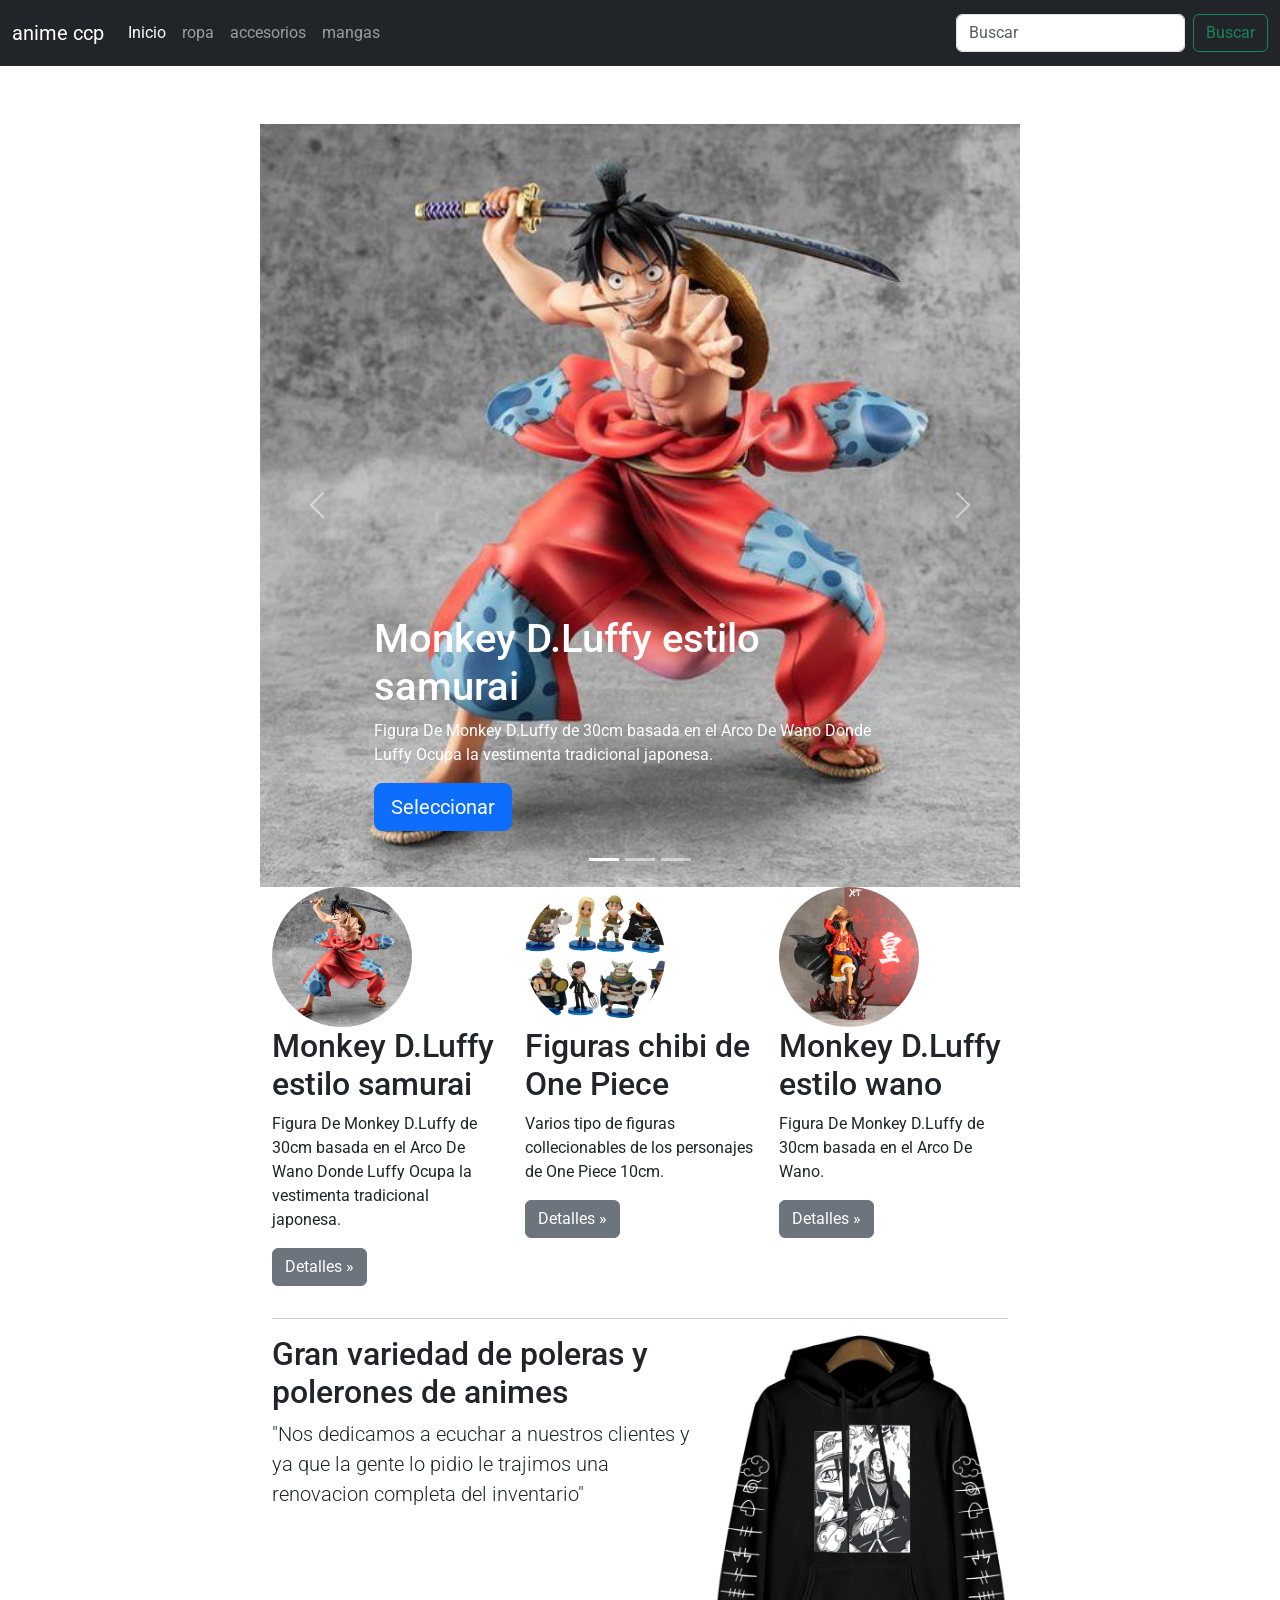
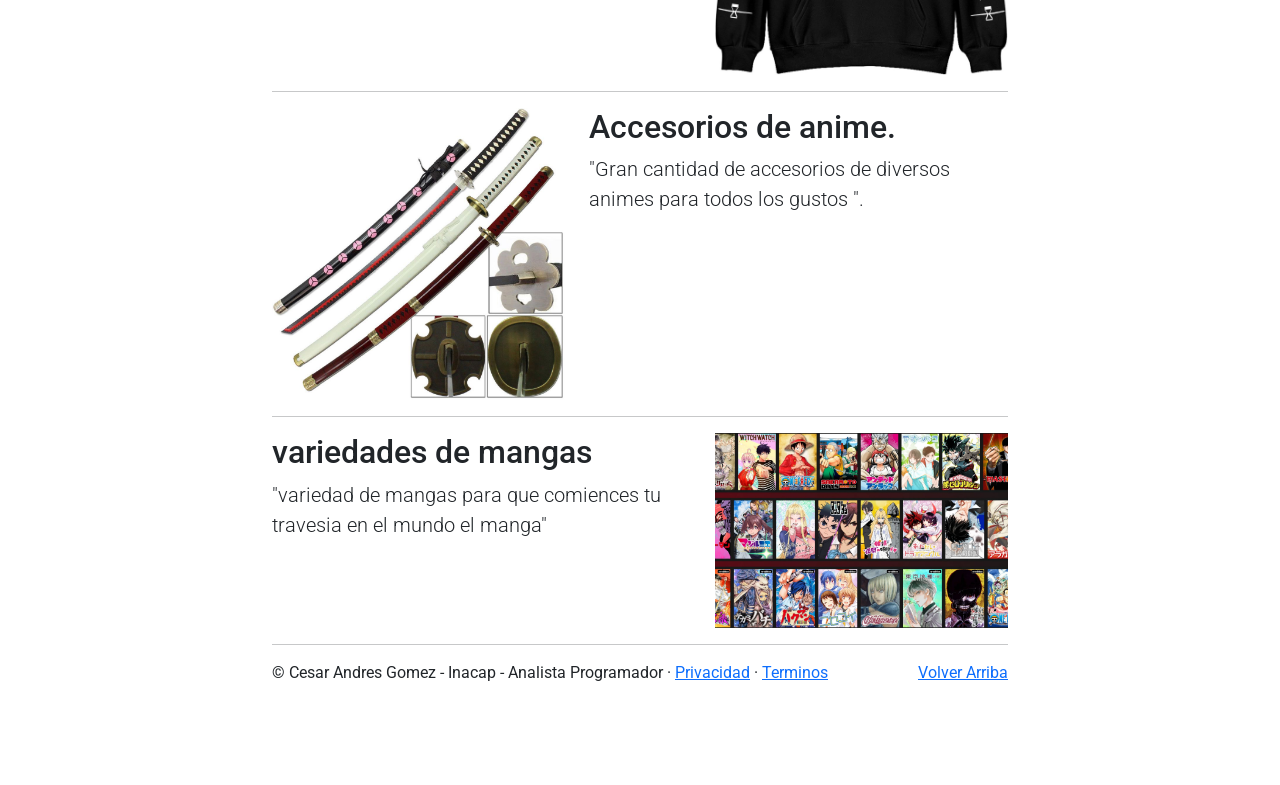
==== PrincipalPage/index.html @ a4d3cabe "feat: agrega 3 paginas" ====
<!doctype html>
<html lang="es" dir="ltr">
  <head>
    <meta charset="utf-8">
    <meta name="viewport" content="width=device-width, initial-scale=1">
    <meta name="description" content="">
    <meta name="author" content="Mark Otto, Jacob Thornton, and Bootstrap contributors">
    <meta name="generator" content="Hugo 0.84.0">
    <title>Anime ccp</title>

    <link rel="canonical" href="https://getbootstrap.com/docs/5.0/examples/carousel/">

    

    <!-- Bootstrap core CSS -->
  <link href="https://cdn.jsdelivr.net/npm/bootstrap@5.3.3/dist/css/bootstrap.min.css" rel="stylesheet">

    <style>
      .bd-placeholder-img {
        font-size: 1.125rem;
        text-anchor: middle;
        -webkit-user-select: none;
        -moz-user-select: none;
        user-select: none;
        object-fit: cover;
      }

      @media (min-width: 768px) {
        .bd-placeholder-img-lg {
          font-size: 3.5rem;
        }
      }
    </style>
    
    <!-- Custom styles for this template -->
    <link href="estilo.css" rel="stylesheet">
  </head>
  <body>
    
<header>
  <nav class="navbar navbar-expand-md navbar-dark fixed-top bg-dark">
    
    <div class="container-fluid">
      <a class="navbar-brand" href="#">anime ccp</a>
      <button class="navbar-toggler" type="button" data-bs-toggle="collapse" data-bs-target="#navbarCollapse" aria-controls="navbarCollapse" aria-expanded="false" aria-label="Toggle navigation">
        <span class="navbar-toggler-icon"></span>
      </button>
      <div class="collapse navbar-collapse" id="navbarCollapse">
        <ul class="navbar-nav me-auto mb-2 mb-md-0">
          <li class="nav-item">
            <a class="nav-link active" aria-current="page" href="#">Inicio</a>
          </li>
          <li class="nav-item">
            <a class="nav-link" href="../ItemPage/pagina2.html">ropa</a>
          </li>
          <li class="nav-item">
            <a class="nav-link " href="#" tabindex="-1" aria-disabled="true">accesorios</a>
          </li>
        </li>
        <li class="nav-item">
          <a class="nav-link " href="#" tabindex="-1" aria-disabled="true">mangas</a>
        </li>
        </ul>
        <form class="d-flex">
          <input class="form-control me-2" type="search" placeholder="Buscar" aria-label="Search">
          <button class="btn btn-outline-success" type="submit">Buscar</button>
        </form>
      </div>
    </div>
  </nav>
</header>

<main> 
  <div id="myCarousel" class="carousel slide" data-bs-ride="carousel">
    <div class="carousel-indicators">
      <button type="button" data-bs-target="#myCarousel" data-bs-slide-to="0" class="active" aria-current="true" aria-label="Slide 1"></button>
      <button type="button" data-bs-target="#myCarousel" data-bs-slide-to="1" aria-label="Slide 2"></button>
      <button type="button" data-bs-target="#myCarousel" data-bs-slide-to="2" aria-label="Slide 3"></button>
    </div>
    <div class="carousel-inner">
      <div class="carousel-item active">
        <img src="../assets/1204hobby-lufy-IM005.jpg" class="bd-placeholder-img" width="100%" height="100%" aria-hidden="true" preserveAspectRatio="xMidYMid slice" focusable="false"><rect width="100%" height="100%" fill="#777"/>
        <div class="container">
          <div class="carousel-caption text-start">
            <h1> Monkey D.Luffy estilo samurai </h1>
            <p>Figura De Monkey D.Luffy de 30cm basada en el Arco De Wano Donde Luffy Ocupa la vestimenta tradicional japonesa.</p>
            <p><a class="btn btn-lg btn-primary" href="#">Seleccionar</a></p>
          </div>
        </div>
      </div>
      <div class="carousel-item">
        <img src="../assets/D_NQ_NP_698108-MCO44472326046_012021-F.jpg" class="bd-placeholder-img" width="100%" height="100%" aria-hidden="true" preserveAspectRatio="xMidYMid slice" focusable="false"><rect width="100%" height="100%" fill="#777"/>
        <div class="container">
          <div class="carousel-caption">
            <h1>Figuras chibi de One Piece </h1>
            <p>Varios tipo de figuras collecionables de los personajes de One Piece 10cm</p>
            <p><a class="btn btn-lg btn-primary" href="#">Seleccionar</a></p>
          </div>
        </div>
      </div>
      <div class="carousel-item">
        <img src="../assets/One-Piece-Affe-D-Luffy-LX-PVC-Modell-Statue-Sammeln-Figur-Puppe-Spielzeug.jpg" class="bd-placeholder-img" width="100%" height="100%" aria-hidden="true" preserveAspectRatio="xMidYMid slice" focusable="false"><rect width="100%" height="100%" fill="#777"/></svg>

        <div class="container">
          <div class="carousel-caption text-end">
            <h1>Monkey D.Luffy estilo wano</h1>
            <p>Figura De Monkey D.Luffy de 30cm basada en el Arco De Wano .</p>
            <p><a class="btn btn-lg btn-primary" href="#">Seleccionar</a></p>
          </div>
        </div>
      </div>
    </div>
    <button class="carousel-control-prev" type="button" data-bs-target="#myCarousel" data-bs-slide="prev">
      <span class="carousel-control-prev-icon" aria-hidden="true"></span>
      <span class="visually-hidden">Previous</span>
    </button>
    <button class="carousel-control-next" type="button" data-bs-target="#myCarousel" data-bs-slide="next">
      <span class="carousel-control-next-icon" aria-hidden="true"></span>
      <span class="visually-hidden">Next</span>
    </button>
  </div>


  <!-- Marketing messaging and featurettes
  ================================================== -->
  <!-- Wrap the rest of the page in another container to center all the content. -->

  <div class="container marketing">

    <!-- Three columns of text below the carousel -->
    <div class="row">
      <div class="col-lg-4">
        <img src="../assets/1204hobby-lufy-IM005.jpg"class="bd-placeholder-img rounded-circle" width="140" height="140" role="img" aria-label="Placeholder: 140x140" preserveAspectRatio="xMidYMid slice" focusable="false"><title>Placeholder</title><rect width="100%" height="100%" fill="#777"/><text x="50%" y="50%" fill="#777" dy=".3em">

        <h2>Monkey D.Luffy estilo samurai</h2>
        <p>Figura De Monkey D.Luffy de 30cm basada en el Arco De Wano Donde Luffy Ocupa la vestimenta tradicional japonesa.</p>
        <p><a class="btn btn-secondary" href="#">Detalles &raquo;</a></p>
      </div><!-- /.col-lg-4 -->
      <div class="col-lg-4">
        <img src="../assets/D_NQ_NP_698108-MCO44472326046_012021-F.jpg" class="bd-placeholder-img rounded-circle" width="140" height="140" role="img" aria-label="Placeholder: 140x140" preserveAspectRatio="xMidYMid slice" focusable="false"><title>Placeholder</title><rect width="100%" height="100%" fill="#777"/><text x="50%" y="50%" fill="#777" dy=".3em">

        <h2>Figuras chibi de One Piece</h2>
        <p>Varios tipo de figuras collecionables de los personajes de One Piece 10cm.</p>
        <p><a class="btn btn-secondary" href="#">Detalles &raquo;</a></p>
      </div><!-- /.col-lg-4 -->
      <div class="col-lg-4">
        <img src="../assets/One-Piece-Affe-D-Luffy-LX-PVC-Modell-Statue-Sammeln-Figur-Puppe-Spielzeug.jpg" class="bd-placeholder-img rounded-circle" width="140" height="140"  role="img" aria-label="Placeholder: 140x140" preserveAspectRatio="xMidYMid slice" focusable="false"><title>Placeholder</title><rect width="100%" height="100%" fill="#777"/><text x="50%" y="50%" fill="#777" dy=".3em">

        <h2>Monkey D.Luffy estilo wano</h2>
        <p>Figura De Monkey D.Luffy de 30cm basada en el Arco De Wano.</p>
        <p><a class="btn btn-secondary" href="#">Detalles &raquo;</a></p>
      </div><!-- /.col-lg-4 -->
    </div><!-- /.row -->


    <!-- START THE FEATURETTES -->

    <hr class="featurette-divider">

    <div class="row featurette">
      <div class="col-md-7">
        <h2 class="featurette-heading">Gran variedad de poleras y polerones de animes <span class="text-muted"><br></span></h2>
        <p class="lead">"Nos dedicamos a ecuchar a nuestros clientes y ya que la gente lo pidio le trajimos una renovacion completa del inventario" </p>
      </div>
      <div class="col-md-5">
        <img src="../assets/71EUCBQEsKL._AC_UL1500_.jpg" class="bd-placeholder-img bd-placeholder-img-lg featurette-image img-fluid mx-auto" width="500" height="500" xmlns="http://www.w3.org/2000/svg" role="img" aria-label="Placeholder: 500x500" preserveAspectRatio="xMidYMid slice" focusable="false"><title>Placeholder</title><rect width="100%" height="100%" fill="#eee"/><text x="50%" y="50%" fill="#aaa" dy=".3em">

      </div>
    </div>

    <hr class="featurette-divider">

    <div class="row featurette">
      <div class="col-md-7 order-md-2">
        <h2 class="featurette-heading">Accesorios de anime. <span class="text-muted"></span></h2>
        <p class="lead">"Gran cantidad de accesorios de diversos animes para todos los gustos ".</p>
      </div>
      <div class="col-md-5 order-md-1">
        <img src="../assets/e10a72e651044aa0b5a3fed1993c0400.jpg" alt="Imagen 2" class="bd-placeholder-img bd-placeholder-img-lg featurette-image img-fluid mx-auto" width="500" height="500" xmlns="http://www.w3.org/2000/svg" role="img" aria-label="Placeholder: 500x500" preserveAspectRatio="xMidYMid slice" focusable="false"><title>Placeholder</title><rect width="100%" height="100%" fill="#eee"/><text x="50%" y="50%" fill="#aaa" dy=".3em">

      </div>
    </div>

    <hr class="featurette-divider">

    <div class="row featurette">
      <div class="col-md-7">
        <h2 class="featurette-heading">variedades de mangas<span class="text-muted"><br></span></h2>
        <p class="lead">"variedad de mangas para que comiences tu travesia en el mundo el manga"</p>
      </div>
      <div class="col-md-5">
        <img src="../assets/MANGA-Plus-Catalogo.webp" alt="Imagen 3" class="bd-placeholder-img bd-placeholder-img-lg featurette-image img-fluid mx-auto" width="500" height="500" xmlns="http://www.w3.org/2000/svg" role="img" aria-label="Placeholder: 500x500" preserveAspectRatio="xMidYMid slice" focusable="false"><title>Placeholder</title><rect width="100%" height="100%" fill="#eee"/><text x="50%" y="50%" fill="#aaa" dy=".3em">

      </div>
    </div>

    <hr class="featurette-divider">

    <!-- /END THE FEATURETTES -->

  </div><!-- /.container -->


  <!-- FOOTER -->
  <footer class="container">
    <p class="float-end"><a href="#">Volver Arriba</a></p>
    <p>&copy; Cesar Andres Gomez - Inacap - Analista Programador &middot; <a href="#">Privacidad</a> &middot; <a href="#">Terminos</a></p>
  </footer>
</main>


<script src="https://cdn.jsdelivr.net/npm/bootstrap@5.3.3/dist/js/bootstrap.bundle.min.js"></script>

      
  </body>
</html>
---- PrincipalPage/estilo.css ----
@import url('https://fonts.googleapis.com/css2?family=Roboto:ital,wght@0,100..900;1,100..900&display=swap');

body{
    background-color: #ffffff;
    font-family: "Roboto", sans-serif;
    margin: 5%;
}
main{
    max-width: 800px;
    margin: auto;
    padding: 20PX;
    .carousel {
        
    }
}

header{
    text-align: center;
    color: rgb(238, 255, 2);
    padding: 20px 0;
    border-radius: 8px 8px 0 0;
    background-image: url('./img/goku.jpeg');
    background-size: 100%;
    background-repeat: no-repeat;
    background-position: center;

}

header figure img{
    border-radius: 50%;
    border: 5px solid #ffe600;
    box-shadow: 0px 0px 10px;
    object-fit: cover;

}
header h1{
    font-size: 2em;
    margin-top: 10px;
}

header H2{
    font-size: 1.2em;
    opacity: 0.7;
}

.contenedor{
    background-color: rgb(255, 230, 0);
    width: 80%;
    margin: 0 auto;
    position: relative;
    z-index: 1;
}

.contenedor_foto_perfil{
    width: 280px;
    height: 280px;
    border-radius: 50%;
    overflow: hidden;
    display: inline-block;
    vertical-align: middle;
    border: 7px solid #216cae;
    margin: 5%;
    box-shadow: 0px 0px 20px rgba(0,0,0,0.5) ;
    
}

.contenedor_foto_perfil lmg{
    width: 100%;
    height: auto;
    display: block;
}

img{
    object-fit: cover; 
} 

.cabecera{
    position: relative;
}

.nombre_puesto{
    display: inline-block;
    vertical-align: middle;
    margin-left: 1%;
    text-shadow: 0px 0px 20px rgba(0,0,0,0.5);
}

h3{
    font-size: 1.4cm;
    margin-top: 20px;
    color: rgba{14,16,16,0.1};
}

section{
    background-color: #f7e6e6;
    padding: 15px;
    border-radius: 8px;
    margin-bottom: 20px;
    box-shadow: 0 0 5px rgba(0,0,0,0.1);

}

select hr{
    border: 0;
    height: 2px;
    background: #ffffff;
    margin: 10px 0;
}

ul{
    list-style: none;
    margin
}

ul li{
    padding: 5px 0;
}

i{
    color: #f7e6e6;
    margin-right: 8px;
}

address p{
    margin: 5px 0;
}

address a{
    color: #216cae;
    text-decoration: none;
}

h4{
    margin-bottom: 15px;
}
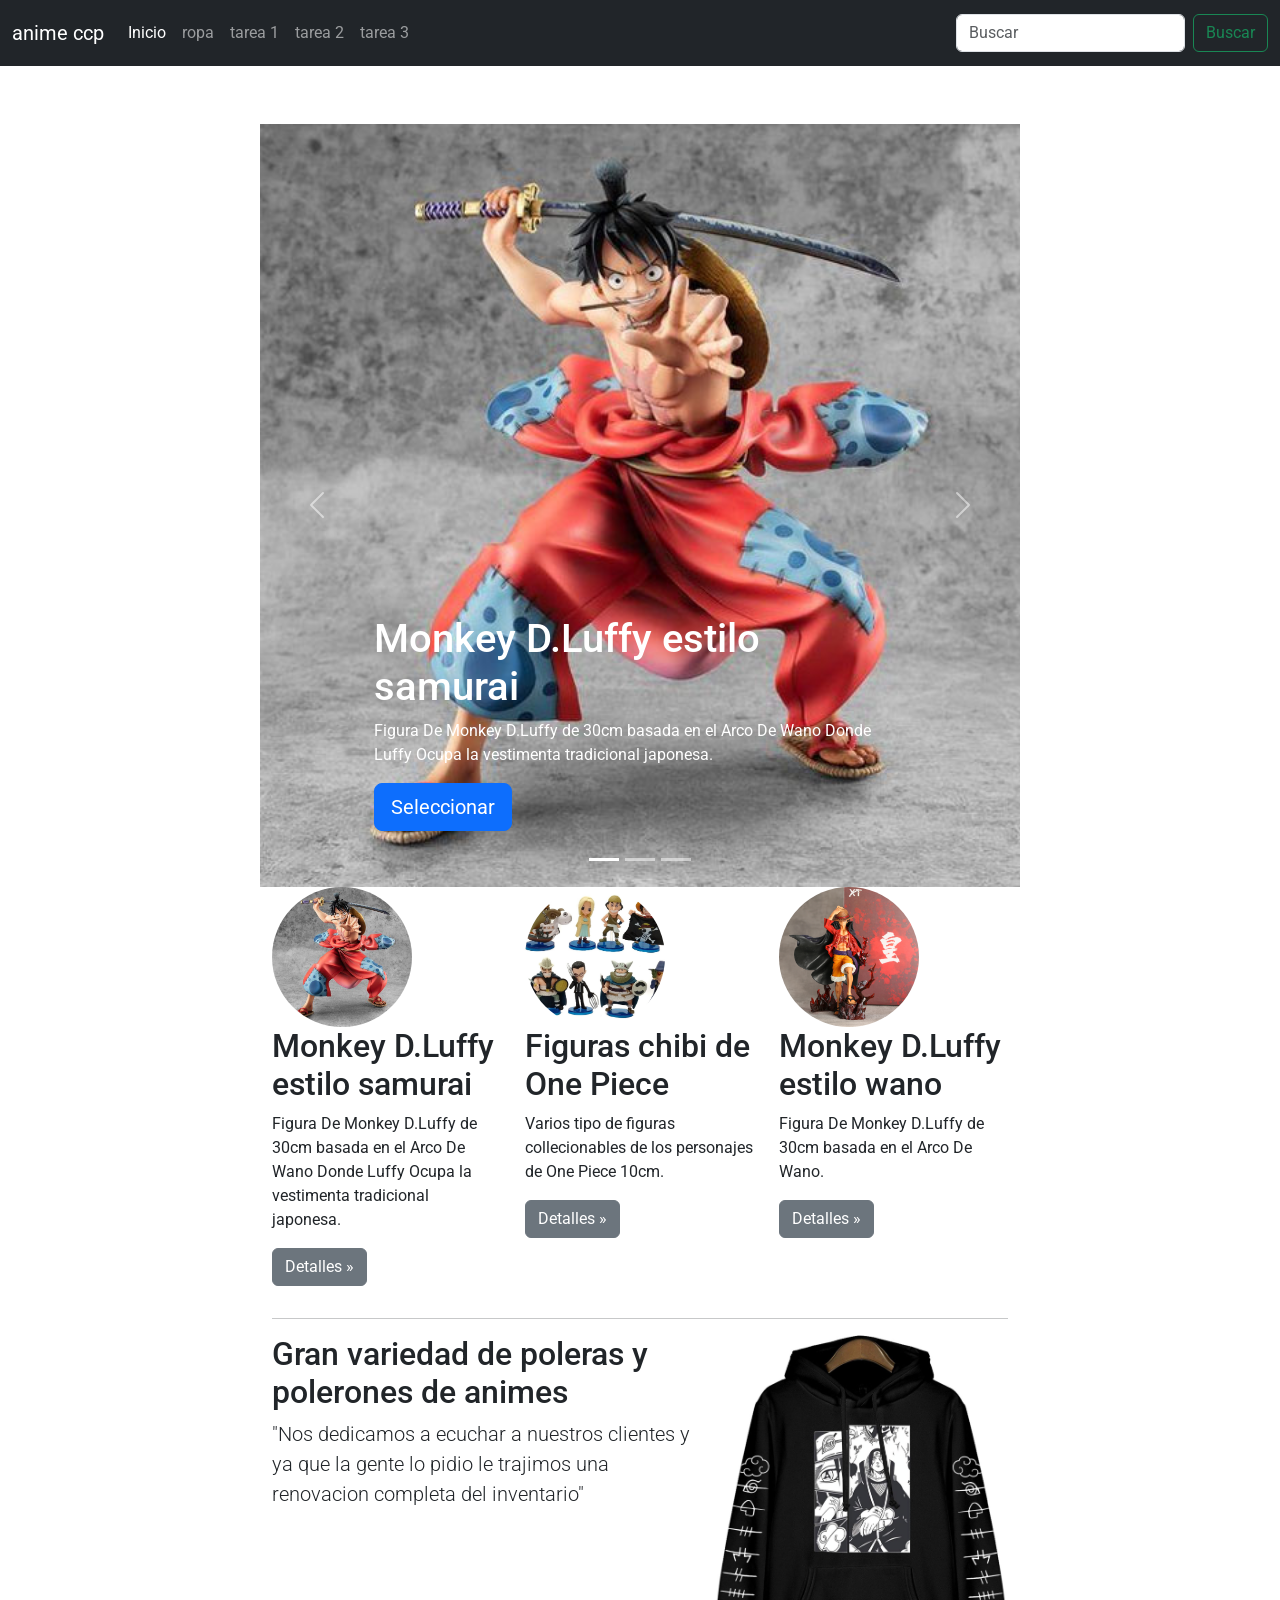
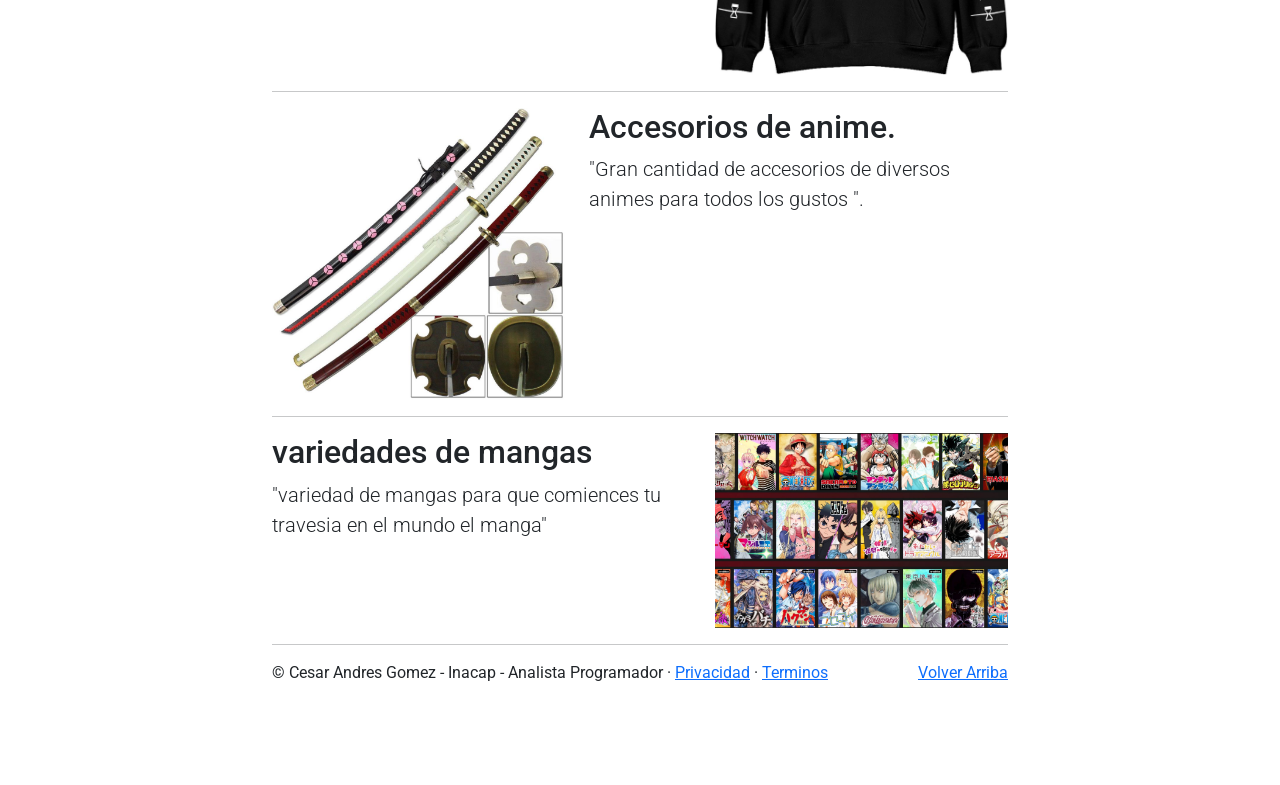
==== commit 334cae01: "prueba lunes14" ====
--- a/PrincipalPage/index.html
+++ b/PrincipalPage/index.html
@@ -54,12 +54,16 @@
             <a class="nav-link" href="../ItemPage/pagina2.html">ropa</a>
           </li>
           <li class="nav-item">
-            <a class="nav-link " href="#" tabindex="-1" aria-disabled="true">accesorios</a>
+            <a class="nav-link " href="../tarea1/tarea1.html" tabindex="-1" aria-disabled="true">tarea 1</a>
           </li>
         </li>
         <li class="nav-item">
-          <a class="nav-link " href="#" tabindex="-1" aria-disabled="true">mangas</a>
+          <a class="nav-link " href="../tarea2/tarea2.html" tabindex="-1" aria-disabled="true">tarea 2</a>
         </li>
+      </li>
+      <li class="nav-item">
+        <a class="nav-link " href="../tarea3/index.html" tabindex="-1" aria-disabled="true">tarea 3</a>
+      </li>
         </ul>
         <form class="d-flex">
           <input class="form-control me-2" type="search" placeholder="Buscar" aria-label="Search">
